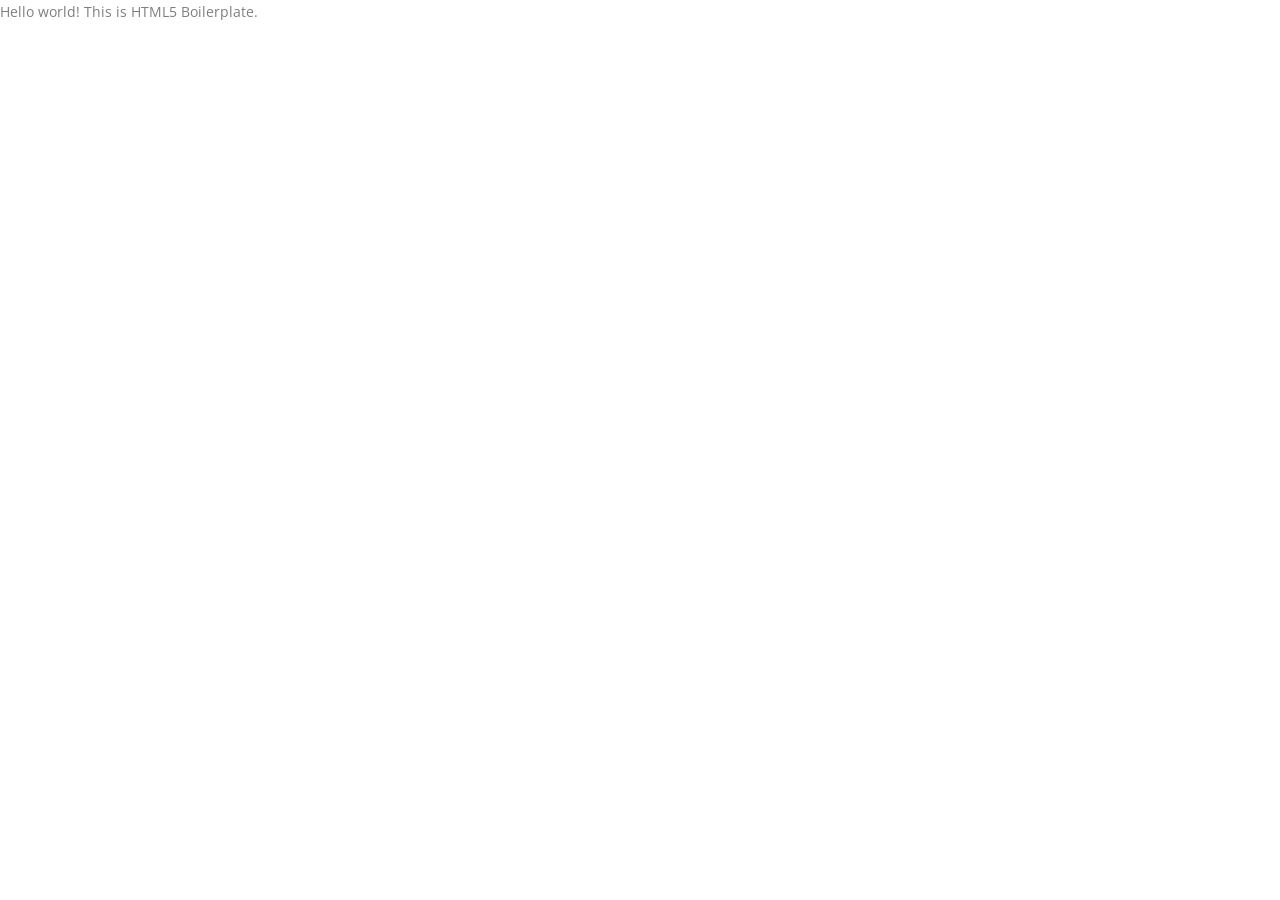
==== index.html @ 87096bba "frontend upload" ====
<!doctype html>
<html class="no-js" lang="">
<head>
  <meta charset="utf-8">
  <title>This is Title.</title>
  <meta name="description" content="">
  <meta name="viewport" content="width=device-width, initial-scale=1">

  <meta property="og:title" content="">
  <meta property="og:type" content="">
  <meta property="og:url" content="">
  <meta property="og:image" content="">

  <link rel="manifest" href="site.webmanifest">
  <link rel="apple-touch-icon" href="icon.png">
  <!-- Place favicon.ico in the root directory -->

  <!-- ALL CSS HERE -->
  <link rel="stylesheet" href="css/fontawesome-all.min.css">
  <link rel="stylesheet" href="css/bootstrap.min.css">
  <link rel="stylesheet" href="css/default.css">
  <link rel="stylesheet" href="css/style.css">
  <link rel="stylesheet" href="css/responsive.css">
</head>
<body>

  <!-- Add your site or application content here -->
  <p>Hello world! This is HTML5 Boilerplate.</p>

  <!-- ALL JS HERE -->
  <script src="js/jquery-1.12.4.min.js"></script>
  <script src="js/bootstrap.bundle.min.js"></script>
  <script src="js/plugins.js"></script>
  <script src="js/main.js"></script>
</body>
</html>
---- css/default.css ----
/* Deafult Margin & Padding */
/*-- Margin Top --*/
.mt-5 {
	margin-top: 5px;
}
.mt-10 {
	margin-top: 10px;
}
.mt-15 {
	margin-top: 15px;
}
.mt-20 {
	margin-top: 20px;
}
.mt-25 {
	margin-top: 25px;
}
.mt-30 {
	margin-top: 30px;
}
.mt-35 {
	margin-top: 35px;
}
.mt-40 {
	margin-top: 40px;
}
.mt-45 {
	margin-top: 45px;
}
.mt-50 {
	margin-top: 50px;
}
.mt-55 {
	margin-top: 55px;
}
.mt-60 {
	margin-top: 60px;
}
.mt-65 {
	margin-top: 65px;
}
.mt-70 {
	margin-top: 70px;
}
.mt-75 {
	margin-top: 75px;
}
.mt-80 {
	margin-top: 80px;
}
.mt-85 {
	margin-top: 85px;
}
.mt-90 {
	margin-top: 90px;
}
.mt-95 {
	margin-top: 95px;
}
.mt-100 {
	margin-top: 100px;
}
.mt-105 {
	margin-top: 105px;
}
.mt-110 {
	margin-top: 110px;
}
.mt-115 {
	margin-top: 115px;
}
.mt-120 {
	margin-top: 120px;
}
.mt-125 {
	margin-top: 125px;
}
.mt-130 {
	margin-top: 130px;
}
.mt-135 {
	margin-top: 135px;
}
.mt-140 {
	margin-top: 140px;
}
.mt-145 {
	margin-top: 145px;
}
.mt-150 {
	margin-top: 150px;
}
.mt-155 {
	margin-top: 155px;
}
.mt-160 {
	margin-top: 160px;
}
.mt-165 {
	margin-top: 165px;
}
.mt-170 {
	margin-top: 170px;
}
.mt-175 {
	margin-top: 175px;
}
.mt-180 {
	margin-top: 180px;
}
.mt-185 {
	margin-top: 185px;
}
.mt-190 {
	margin-top: 190px;
}
.mt-195 {
	margin-top: 195px;
}
.mt-200 {
	margin-top: 200px;
}
/*-- Margin Bottom --*/

.mb-5 {
	margin-bottom: 5px;
}
.mb-10 {
	margin-bottom: 10px;
}
.mb-15 {
	margin-bottom: 15px;
}
.mb-20 {
	margin-bottom: 20px;
}
.mb-25 {
	margin-bottom: 25px;
}
.mb-30 {
	margin-bottom: 30px;
}
.mb-35 {
	margin-bottom: 35px;
}
.mb-40 {
	margin-bottom: 40px;
}
.mb-45 {
	margin-bottom: 45px;
}
.mb-50 {
	margin-bottom: 50px;
}
.mb-55 {
	margin-bottom: 55px;
}
.mb-60 {
	margin-bottom: 60px;
}
.mb-65 {
	margin-bottom: 65px;
}
.mb-70 {
	margin-bottom: 70px;
}
.mb-75 {
	margin-bottom: 75px;
}
.mb-80 {
	margin-bottom: 80px;
}
.mb-85 {
	margin-bottom: 85px;
}
.mb-90 {
	margin-bottom: 90px;
}
.mb-95 {
	margin-bottom: 95px;
}
.mb-100 {
	margin-bottom: 100px;
}
.mb-105 {
	margin-bottom: 105px;
}
.mb-110 {
	margin-bottom: 110px;
}
.mb-115 {
	margin-bottom: 115px;
}
.mb-120 {
	margin-bottom: 120px;
}
.mb-125 {
	margin-bottom: 125px;
}
.mb-130 {
	margin-bottom: 130px;
}
.mb-135 {
	margin-bottom: 135px;
}
.mb-140 {
	margin-bottom: 140px;
}
.mb-145 {
	margin-bottom: 145px;
}
.mb-150 {
	margin-bottom: 150px;
}
.mb-155 {
	margin-bottom: 155px;
}
.mb-160 {
	margin-bottom: 160px;
}
.mb-165 {
	margin-bottom: 165px;
}
.mb-170 {
	margin-bottom: 170px;
}
.mb-175 {
	margin-bottom: 175px;
}
.mb-180 {
	margin-bottom: 180px;
}
.mb-185 {
	margin-bottom: 185px;
}
.mb-190 {
	margin-bottom: 190px;
}
.mb-195 {
	margin-bottom: 195px;
}
.mb-200 {
	margin-bottom: 200px;
}
/*-- Padding Top --*/

.pt-5 {
	padding-top: 5px;
}
.pt-10 {
	padding-top: 10px;
}
.pt-15 {
	padding-top: 15px;
}
.pt-20 {
	padding-top: 20px;
}
.pt-25 {
	padding-top: 25px;
}
.pt-30 {
	padding-top: 30px;
}
.pt-35 {
	padding-top: 35px;
}
.pt-40 {
	padding-top: 40px;
}
.pt-45 {
	padding-top: 45px;
}
.pt-50 {
	padding-top: 50px;
}
.pt-55 {
	padding-top: 55px;
}
.pt-60 {
	padding-top: 60px;
}
.pt-65 {
	padding-top: 65px;
}
.pt-70 {
	padding-top: 70px;
}
.pt-75 {
	padding-top: 75px;
}
.pt-80 {
	padding-top: 80px;
}
.pt-85 {
	padding-top: 85px;
}
.pt-90 {
	padding-top: 90px;
}
.pt-95 {
	padding-top: 95px;
}
.pt-100 {
	padding-top: 100px;
}
.pt-105 {
	padding-top: 105px;
}
.pt-110 {
	padding-top: 110px;
}
.pt-115 {
	padding-top: 115px;
}
.pt-120 {
	padding-top: 120px;
}
.pt-125 {
	padding-top: 125px;
}
.pt-130 {
	padding-top: 130px;
}
.pt-135 {
	padding-top: 135px;
}
.pt-140 {
	padding-top: 140px;
}
.pt-145 {
	padding-top: 145px;
}
.pt-150 {
	padding-top: 150px;
}
.pt-155 {
	padding-top: 155px;
}
.pt-160 {
	padding-top: 160px;
}
.pt-165 {
	padding-top: 165px;
}
.pt-170 {
	padding-top: 170px;
}
.pt-175 {
	padding-top: 175px;
}
.pt-180 {
	padding-top: 180px;
}
.pt-185 {
	padding-top: 185px;
}
.pt-190 {
	padding-top: 190px;
}
.pt-195 {
	padding-top: 195px;
}
.pt-200 {
	padding-top: 200px;
}
/*-- Padding Bottom --*/

.pb-5 {
	padding-bottom: 5px;
}
.pb-10 {
	padding-bottom: 10px;
}
.pb-15 {
	padding-bottom: 15px;
}
.pb-20 {
	padding-bottom: 20px;
}
.pb-25 {
	padding-bottom: 25px;
}
.pb-30 {
	padding-bottom: 30px;
}
.pb-35 {
	padding-bottom: 35px;
}
.pb-40 {
	padding-bottom: 40px;
}
.pb-45 {
	padding-bottom: 45px;
}
.pb-50 {
	padding-bottom: 50px;
}
.pb-55 {
	padding-bottom: 55px;
}
.pb-60 {
	padding-bottom: 60px;
}
.pb-65 {
	padding-bottom: 65px;
}
.pb-70 {
	padding-bottom: 70px;
}
.pb-75 {
	padding-bottom: 75px;
}
.pb-80 {
	padding-bottom: 80px;
}
.pb-85 {
	padding-bottom: 85px;
}
.pb-90 {
	padding-bottom: 90px;
}
.pb-95 {
	padding-bottom: 95px;
}
.pb-100 {
	padding-bottom: 100px;
}
.pb-105 {
	padding-bottom: 105px;
}
.pb-110 {
	padding-bottom: 110px;
}
.pb-115 {
	padding-bottom: 115px;
}
.pb-120 {
	padding-bottom: 120px;
}
.pb-125 {
	padding-bottom: 125px;
}
.pb-130 {
	padding-bottom: 130px;
}
.pb-135 {
	padding-bottom: 135px;
}
.pb-140 {
	padding-bottom: 140px;
}
.pb-145 {
	padding-bottom: 145px;
}
.pb-150 {
	padding-bottom: 150px;
}
.pb-155 {
	padding-bottom: 155px;
}
.pb-160 {
	padding-bottom: 160px;
}
.pb-165 {
	padding-bottom: 165px;
}
.pb-170 {
	padding-bottom: 170px;
}
.pb-175 {
	padding-bottom: 175px;
}
.pb-180 {
	padding-bottom: 180px;
}
.pb-185 {
	padding-bottom: 185px;
}
.pb-190 {
	padding-bottom: 190px;
}
.pb-195 {
	padding-bottom: 195px;
}
.pb-200 {
	padding-bottom: 200px;
}



/*-- Padding Left --*/
.pl-0 {
	padding-left: 0px;
}
.pl-5 {
	padding-left: 5px;
}
.pl-10 {
	padding-left: 10px;
}
.pl-15 {
	padding-left: 15px;
}
.pl-20{
	padding-left: 20px;
}
.pl-25 {
	padding-left: 35px;
}
.pl-30 {
	padding-left: 30px;
}
.pl-35 {
	padding-left: 35px;
}

.pl-35 {
	padding-left: 35px;
}

.pl-40 {
	padding-left: 40px;
}

.pl-45 {
	padding-left: 45px;
}

.pl-50 {
	padding-left: 50px;
}

.pl-55 {
	padding-left: 55px;
}

.pl-60 {
	padding-left: 60px;
}
.pl-65 {
	padding-left: 65px;
}
.pl-70 {
	padding-left: 70px;
}
.pl-75 {
	padding-left: 75px;
}
.pl-80 {
	padding-left: 80px;
}
.pl-85 {
	padding-left: 80px;
}
.pl-90 {
	padding-left: 90px;
}
.pl-95 {
	padding-left: 95px;
}
.pl-100 {
	padding-left: 100px;
}


/*-- Padding Right --*/
.pr-0 {
	padding-right: 0px;
}
.pr-5 {
	padding-right: 5px;
}
.pr-10 {
	padding-right: 10px;
}
.pr-15 {
	padding-right: 15px;
}
.pr-20{
	padding-right: 20px;
}
.pr-25 {
	padding-right: 35px;
}
.pr-30 {
	padding-right: 30px;
}
.pr-35 {
	padding-right: 35px;
}

.pr-35 {
	padding-right: 35px;
}

.pr-40 {
	padding-right: 40px;
}

.pr-45 {
	padding-right: 45px;
}

.pr-50 {
	padding-right: 50px;
}

.pr-55 {
	padding-right: 55px;
}

.pr-60 {
	padding-right: 60px;
}
.pr-65 {
	padding-right: 65px;
}
.pr-70 {
	padding-right: 70px;
}
.pr-75 {
	padding-right: 75px;
}
.pr-80 {
	padding-right: 80px;
}
.pr-85 {
	padding-right: 80px;
}
.pr-90 {
	padding-right: 90px;
}
.pr-95 {
	padding-right: 95px;
}
.pr-100 {
	padding-right: 100px;
}

/* font weight */
.f-700{font-weight: 700;}
.f-600{font-weight: 600;}
.f-500{font-weight: 500;}
.f-400{font-weight: 400;}
.f-300{font-weight: 300;}

/* Background Color */

.gray-bg {
	background: #f4f6fb;
}
.white-bg {
	background: #fff;
}
.black-bg {
	background: #222;
}
.theme-bg {
	background: #222;
}
.primary-bg {
	background: #222;
}
/* Color */

.white-color {
	color: #fff;
}
.black-color {
	color: #222;
}
.theme-color {
	color: #222;
}
.primary-color {
	color: #222;
}
/* black overlay */

[data-overlay] {
	position: relative;
}
[data-overlay]::before {
	background: #000 none repeat scroll 0 0;
	content: "";
	height: 100%;
	left: 0;
	position: absolute;
	top: 0;
	width: 100%;
	z-index: 1;
}
[data-overlay="3"]::before {
	opacity: 0.3;
}
[data-overlay="4"]::before {
	opacity: 0.4;
}
[data-overlay="5"]::before {
	opacity: 0.5;
}
[data-overlay="6"]::before {
	opacity: 0.6;
}
[data-overlay="7"]::before {
	opacity: 0.7;
}
[data-overlay="8"]::before {
	opacity: 0.8;
}
[data-overlay="9"]::before {
	opacity: 0.9;
}
---- css/style.css ----
/*
  Theme Name: Name - Multipurpose HTML Template
  Author: 
  Support: admin@gmail.com
  Description: Creative  HTML5 template.
  Version: 1.0
*/

/* CSS Index 
-----------------------------------
1. Theme default css
2. header
3. slider
4. about-area
5. features-box
6. department
7. team
8. video-area
9. counter
10. footer 
*/



/* 1. Theme default css */
@import url('https://fonts.googleapis.com/css?family=Open+Sans:300,400,600,700|Poppins:300,400,500,600,700');
 body {
	font-family: 'Open Sans', sans-serif;
	font-weight: normal;
	font-style: normal;
}
.img {
	max-width: 100%;
	transition: all 0.3s ease-out 0s;
}
.f-left {
	float: left
}
.f-right {
	float: right
}
.fix {
	overflow: hidden
}
a,
button {
	-webkit-transition: all 0.3s ease-out 0s;
	-moz-transition: all 0.3s ease-out 0s;
	-ms-transition: all 0.3s ease-out 0s;
	-o-transition: all 0.3s ease-out 0s;
	transition: all 0.3s ease-out 0s;
}
a:focus,
.button:focus {
	text-decoration: none;
	outline: none;
}
a:focus,
a:hover,
.portfolio-cat a:hover,
.footer -menu li a:hover {
	color: #2B96CC;
	text-decoration: none;
}
a,
button {
	color: #1696e7;
	outline: medium none;
}
.uppercase {
	text-transform: uppercase;
}
.capitalize {
	text-transform: capitalize;
}
h1,
h2,
h3,
h4,
h5,
h6 {
	font-family: 'Poppins', sans-serif;
	font-weight: normal;
	color: #313131;
	margin-top: 0px;
	font-style: normal;
	font-weight: 400;
	text-transform: normal;
}
h1 a,
h2 a,
h3 a,
h4 a,
h5 a,
h6 a {
	color: inherit;
}
h1 {
	font-size: 40px;
	font-weight: 500;
}
h2 {
	font-size: 35px;
}
h3 {
	font-size: 28px;
}
h4 {
	font-size: 22px;
}
h5 {
	font-size: 18px;
}
h6 {
	font-size: 16px;
}
ul {
	margin: 0px;
	padding: 0px;
}
li {
	list-style: none
}
p {
	font-size: 14px;
	font-weight: normal;
	line-height: 24px;
	color: #7e7e7e;
	margin-bottom: 15px;
}
hr {
	border-bottom: 1px solid #eceff8;
	border-top: 0 none;
	margin: 30px 0;
	padding: 0;
}
label {
	color: #7e7e7e;
	cursor: pointer;
	font-size: 14px;
	font-weight: 400;
}
*::-moz-selection {
	background: #d6b161;
	color: #fff;
	text-shadow: none;
}
::-moz-selection {
	background: #444;
	color: #fff;
	text-shadow: none;
}
::selection {
	background: #444;
	color: #fff;
	text-shadow: none;
}
*::-moz-placeholder {
	color: #555555;
	font-size: 14px;
	opacity: 1;
}
*::placeholder {
	color: #555555;
	font-size: 14px;
	opacity: 1;
}
---- css/responsive.css ----
/* // No media query for `xs` since this is the default in Bootstrap */

/* // X-Small devices (portrait phones, less than 576px) */
@media only screen and (max-width: 575px) {} 
/* // Small devices (landscape phones, 576px and up) */
@media only screen and (min-width: 576px) and (max-width: 767px) {}
/* // Medium devices (tablets, 768px and up) */
@media only screen and (min-width: 768px) and (max-width: 991px) {}
/* // Large devices (desktops, 992px and up) */
@media only screen and (min-width: 992px) and (max-width: 1199px) {}
/* // X-Large devices (large desktops, 1200px and up) */
@media only screen and (min-width: 1200px) and (max-width: 1399px) {}
/* // XX-Large devices (larger desktops, 1400px and up) */
@media only screen and (min-width: 1400px) and (max-width: 1600px) {}
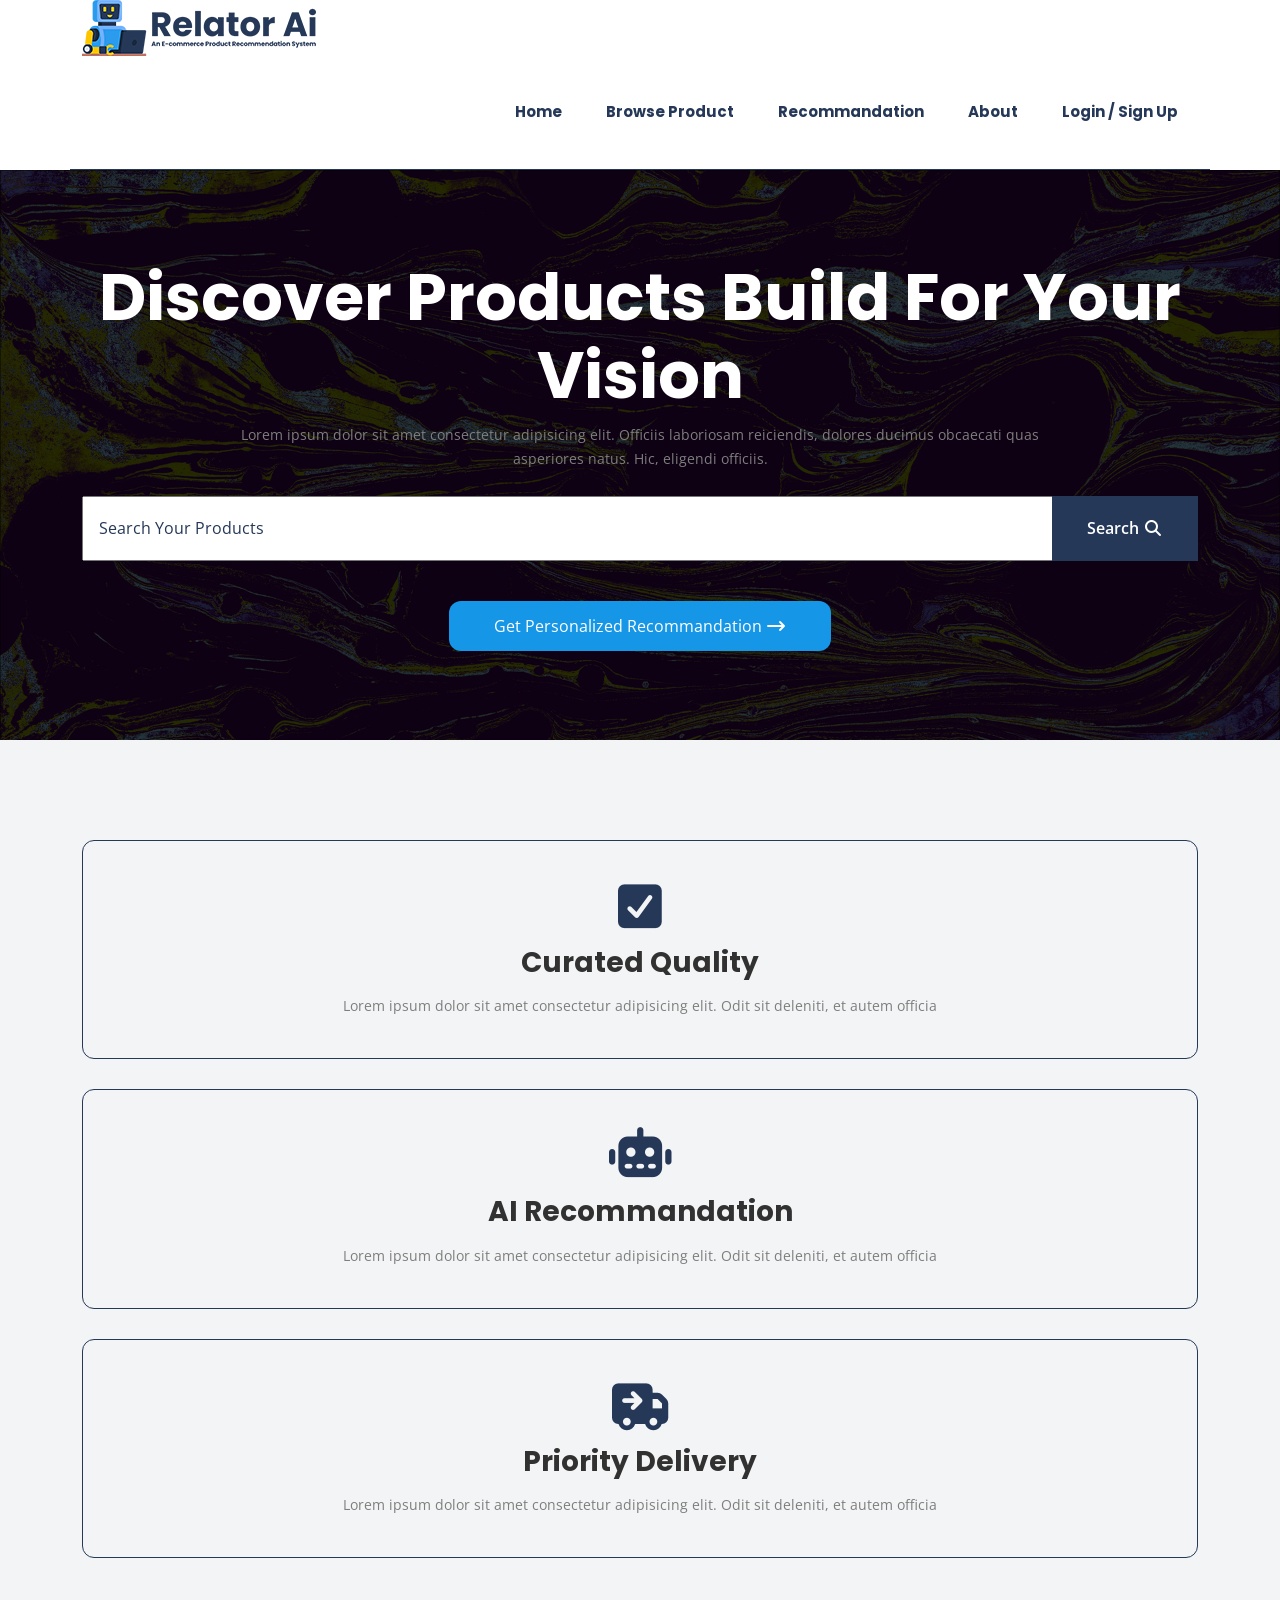
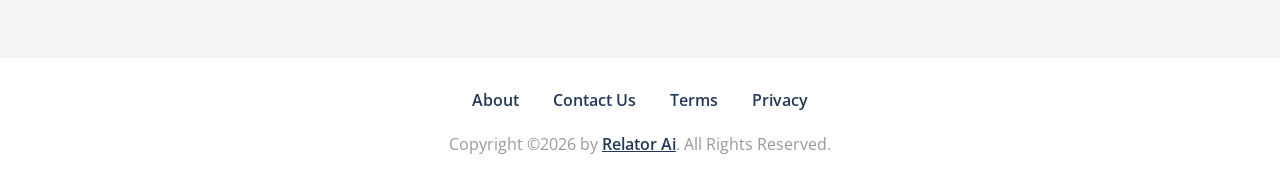
==== commit 14e7b447: "Successfully Completed Home Page" ====
--- a/index.html
+++ b/index.html
@@ -25,7 +25,140 @@
 <body>
 
   <!-- Add your site or application content here -->
-  <p>Hello world! This is HTML5 Boilerplate.</p>
+   <!-- header start here -->
+  <header>
+    <div class="header-area">
+      <div class="container header-area-border">
+        <div class="row align-items-center">
+          <div class="col-xxl-3">
+            <div class="header-area-logo">
+              <a href="index.html"><img src="img/logo/logo.png" alt="Relator Ai"></a>
+            </div>
+          </div>
+          <div class="col-xxl-9">
+            <div class="header-area-main-menu text-end">
+              <nav>
+                <ul>
+                  <li><a href="#">Home</a></li>
+                  <li><a href="#">Browse Product</a></li>
+                  <li><a href="#">Recommandation</a></li>
+                  <li><a href="#">About</a></li>
+                  <li><a href="#">Login / Sign  Up</a></li>
+                </ul>
+              </nav>
+            </div>
+          </div>
+        </div>
+      </div>
+    </div>
+  </header>
+   <!-- header start end -->
+  
+  <main>
+    <!-- slider area start here -->
+    <section class="slider-area slider-height d-flex align-items-center justify-content-center" style="background-image: url(img/slider/slider-img.png);">
+      <div class="container">
+        <div class="row">
+          <div class="col-xxl-8 offset-xxl-2">
+            <div class="single-slider" >
+              <div class="slider-content text-center">
+                <div class="slider-text">
+                  <h2>Discover Products Build For Your Vision</h2>
+                  <p>Lorem ipsum dolor sit amet consectetur adipisicing elit. Officiis laboriosam reiciendis, dolores ducimus obcaecati quas asperiores natus. Hic, eligendi officiis.</p>
+                </div>
+                <div class="slider-form mb-40">
+                  <form action="#" method="post">
+                    <input type="text" placeholder="Search Your Products" autofocus>
+                    <button type="submit">Search <i class="fa-solid fa-magnifying-glass"></i></button>
+                  </form>
+                </div>
+                <a href="#">Get Personalized Recommandation <i class="fa-solid fa-arrow-right-long"></i></a>
+              </div>
+            </div>
+          </div>
+        </div>
+      </div>
+    </section>
+    <!-- slider area end here -->
+
+    <!-- features area start here -->
+    <section class="features-area pt-100 pb-70 gray-bg">
+      <div class="container">
+        <div class="row">
+          <div class="col-xxl-4">
+            <div class="feature-wrapper mb-30 text-center fix">
+              <div class="feature-icon mb-15">
+                <i class="fa-solid fa-square-check"></i>
+              </div>
+              <div class="feature-text">
+                <h3>Curated Quality</h3>
+                <p class="mb-0">Lorem ipsum dolor sit amet consectetur adipisicing elit. Odit sit deleniti, et autem officia</p>
+              </div>
+            </div>
+          </div>
+          <div class="col-xxl-4">
+            <div class="feature-wrapper mb-30 text-center fix">
+              <div class="feature-icon mb-15">
+               <i class="fa-solid fa-robot"></i>
+              </div>
+              <div class="feature-text">
+                <h3>AI Recommandation</h3>
+                <p class="mb-0">Lorem ipsum dolor sit amet consectetur adipisicing elit. Odit sit deleniti, et autem officia</p>
+              </div>
+            </div>
+          </div>
+          <div class="col-xxl-4">
+            <div class="feature-wrapper mb-30 text-center fix">
+              <div class="feature-icon mb-15">
+                <i class="fa-solid fa-truck-arrow-right"></i>
+              </div>
+              <div class="feature-text">
+                <h3>Priority Delivery</h3>
+                <p class="mb-0">Lorem ipsum dolor sit amet consectetur adipisicing elit. Odit sit deleniti, et autem officia</p>
+              </div>
+            </div>
+          </div>
+        </div>
+      </div>
+    </section>
+    <!-- features area end here -->
+  </main>
+
+  <!-- footer start here -->
+   <footer>
+    <div class="footer-area pt-30">
+      <div class="container">
+        <div class="row">
+          <div class="col-xxl-8 offset-xxl-2">
+            <div class="footer-weiget mb-20">
+              <div class="footer-menu text-center">
+                <nav>
+                  <ul>
+                    <li><a href="#">About</a></li>
+                    <li><a href="#">Contact Us</a></li>
+                    <li><a href="#">Terms</a></li>
+                    <li><a href="#">Privacy</a></li>
+                  </ul>
+                </nav>
+              </div>
+            </div>
+          </div>
+        </div>
+      </div>
+    </div>
+    <div class="copyright-area">
+      <div class="container">
+        <div class="row">
+          <div class="col-xxl-12">
+            <div class="copyright-text text-center">
+              <p>Copyright ©2026 by <a href="index.html">Relator Ai</a>. All Rights Reserved.</p>
+            </div>
+          </div>
+        </div>
+      </div>
+    </div>
+   </footer>
+  
 
   <!-- ALL JS HERE -->
   <script src="js/jquery-1.12.4.min.js"></script>
--- a/css/default.css
+++ b/css/default.css
@@ -648,7 +648,7 @@
 /* Background Color */
 
 .gray-bg {
-	background: #f4f6fb;
+	background: #F3F4F5;
 }
 .white-bg {
 	background: #fff;
--- a/css/style.css
+++ b/css/style.css
@@ -165,3 +165,184 @@
 	font-size: 14px;
 	opacity: 1;
 }
+/* header */
+.header-area-border {
+	border-bottom: 1px solid #253858;
+}
+.header-area-main-menu ul li {
+	display: inline-block;
+	margin: 0 20px;
+}
+.header-area-main-menu ul li a {
+	color: #253858;
+	font-size: 15px;
+	font-weight: 700;
+	font-family: 'Poppins', sans-serif;
+	text-decoration: none;
+	padding: 45px 0;
+	display: inline-block;
+	position: relative;
+}
+.header-area-main-menu ul li a::before {
+	content: "";
+	background: #2b9bed;
+	width: 12px;
+	height: 12px;
+	border-radius: 50%;
+	position: absolute;
+	bottom: 23%;
+	left: 0;
+	right: 0;
+	margin: auto;
+	opacity: 0;
+	visibility: hidden;
+	transition: all .3s ease;
+}
+.header-area-main-menu ul li:hover > a {
+	color: #2b9bed;
+}
+.header-area-main-menu ul li:hover > a::before {
+	bottom: 30%;
+	opacity: 1;
+	visibility: visible;
+}
+/* slider area */
+.slider-height {
+	min-height: 570px;
+	background-size: cover;
+}
+.slider-text h2 {
+	color: #fff;
+	font-size: 65px;
+	font-weight: 700;
+}
+.slider-text p {
+	padding: 0 155px;
+	margin-bottom: 25px;
+}
+.slider-form form {
+	position: relative;
+}
+.slider-form input {
+	color: #253858;
+	font-size: 16px;
+	width: 100%;
+	height: 65px;
+	padding: 0 15px;
+}
+.slider-form input::-moz-placeholder {
+	color: #253858;
+	font-size: 16px;
+	opacity: 1;
+}
+.slider-form input::placeholder {
+	color: #253858;
+	font-size: 16px;
+	opacity: 1;
+}
+.slider-form input:focus-visible {
+	outline: none;
+}
+.slider-form button {
+	position: absolute;
+	top: 0;
+	right: 0;
+	height: 65px;
+	color: #fff;
+	background: #253858;
+	font-size: 16px;
+	font-weight: 600;
+	padding: 0 35px;
+	border: none;
+	transition: all .3s ease;
+}
+.slider-form button:hover {
+	background: #1696e7;
+}
+.slider-content > a {
+	color: #fff;
+	text-decoration: none;
+	background: #1696e7;
+	display: inline-block;
+	height: 50px;
+	line-height: 50px;
+	padding: 0 45px;
+	border-radius: 12px;
+	transition: all .3s ease;
+}
+.slider-content > a:hover {
+	background: rgba(22, 151, 231, 0.751);
+	letter-spacing: 1px;
+}
+
+/* features area */
+.feature-wrapper {
+	padding: 40px;
+	border: 1px solid #253858;
+	background: transparent;
+	border-radius: 12px;
+	transition: all .3s ease;
+	cursor: pointer;
+	position: relative;
+}
+.feature-wrapper::before {
+	content: "";
+	background: #ccc;
+	border-radius: 50%;
+	width: 80px;
+	height: 80px;
+	position: absolute;
+	top: -60px;
+	right: 0;
+	opacity: 0;
+	transition: all .3s ease;
+}
+.feature-wrapper:hover::before {
+	top: -50px;
+	opacity: 1;
+}
+.feature-wrapper:hover {
+	background: #253858;
+	border-color: transparent;
+}
+.feature-icon i {
+	color: #253858;
+	font-size: 50px;
+	transition: all .3s ease;
+}
+.feature-wrapper:hover .feature-icon i {
+	color: #fff;
+}
+.feature-text h3 {
+	font-size: 28px;
+	font-weight: 700;
+	transition: all .3s ease;
+	margin-bottom: 15px;
+}
+.feature-wrapper:hover .feature-text h3 {
+	color: #fff;
+}
+.feature-wrapper:hover .feature-text p {
+	color: #eceff8;
+}
+/* footer */
+.footer-menu ul li {
+	display: inline-block;
+	margin: 0 15px;
+}
+.footer-menu ul li a {
+	color: #253858;
+	font-weight: 600;
+	text-decoration: none;
+}
+.footer-menu ul li:hover > a {
+	color: #1696e7;
+}
+.copyright-text p {
+	font-size: 16px;
+	color: #999;
+}
+.copyright-text p > a{
+	font-weight: 600;
+	color: #253858;
+}
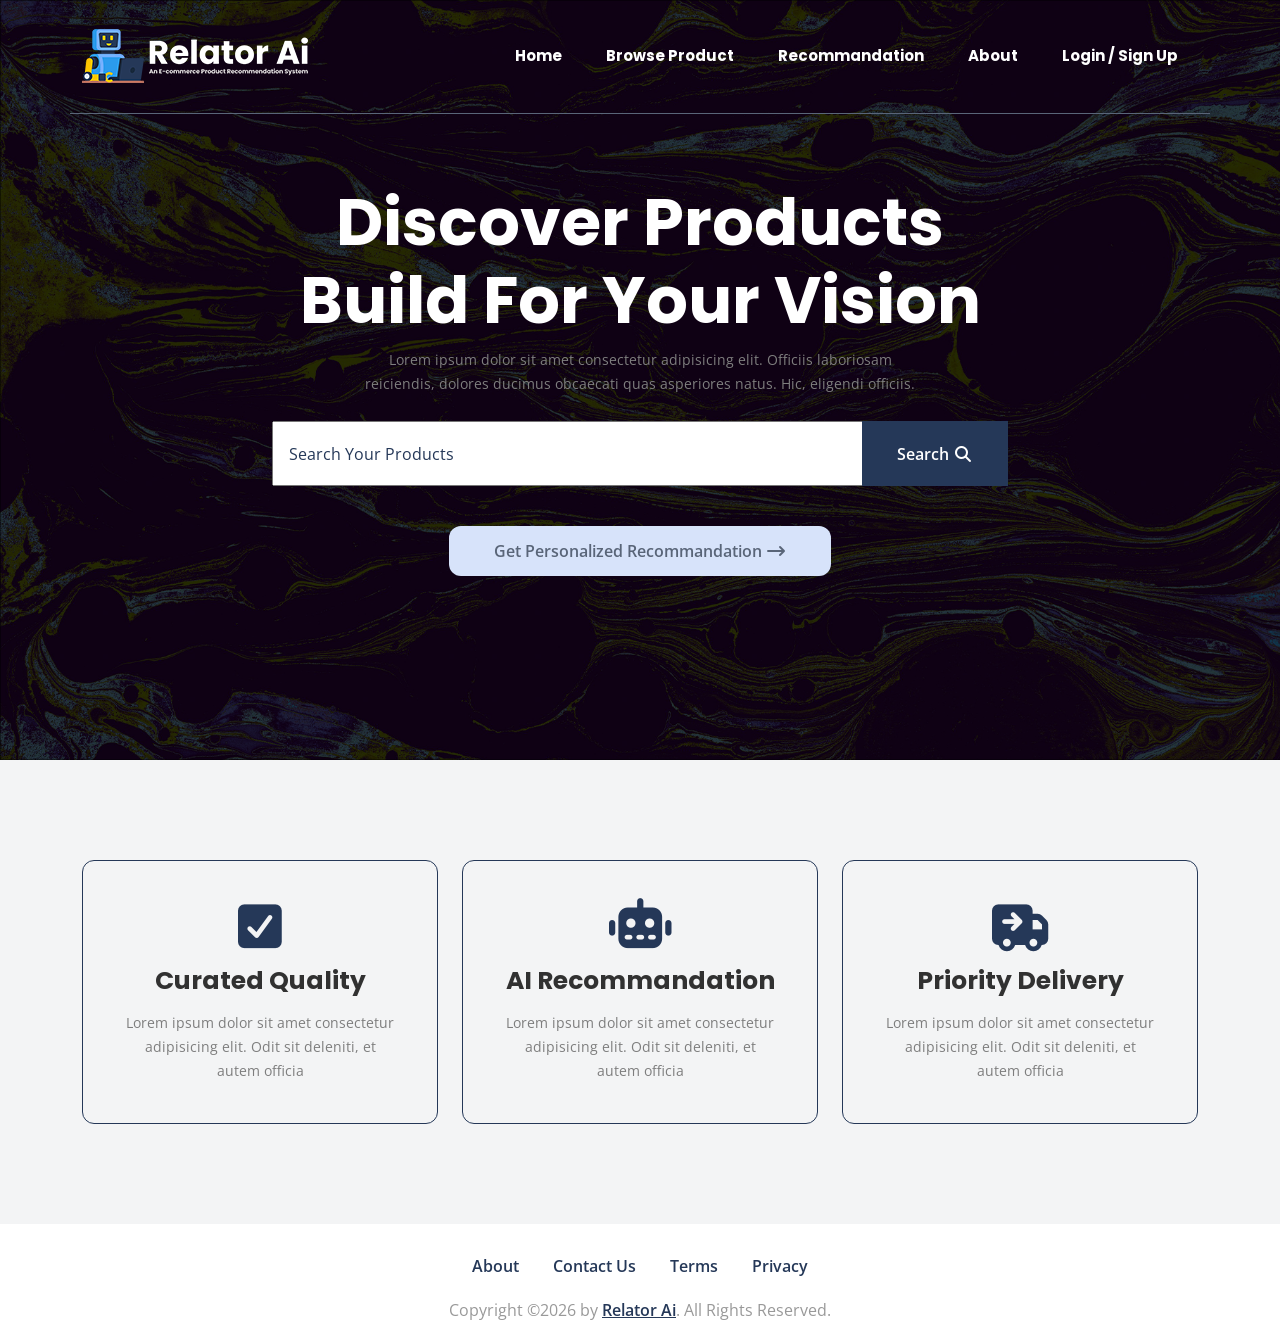
==== commit 43f9ec97: "Successfully Design and Responsive Home Page" ====
--- a/index.html
+++ b/index.html
@@ -18,6 +18,7 @@
   <!-- ALL CSS HERE -->
   <link rel="stylesheet" href="css/fontawesome-all.min.css">
   <link rel="stylesheet" href="css/bootstrap.min.css">
+  <link rel="stylesheet" href="css/meanmenu.css">
   <link rel="stylesheet" href="css/default.css">
   <link rel="stylesheet" href="css/style.css">
   <link rel="stylesheet" href="css/responsive.css">
@@ -27,17 +28,17 @@
   <!-- Add your site or application content here -->
    <!-- header start here -->
   <header>
-    <div class="header-area">
-      <div class="container header-area-border">
+    <div class="header-area header-transparent">
+      <div class="container header-border">
         <div class="row align-items-center">
-          <div class="col-xxl-3">
+          <div class="col-xxl-3 col-xl-3 col-lg-3">
             <div class="header-area-logo">
               <a href="index.html"><img src="img/logo/logo.png" alt="Relator Ai"></a>
             </div>
           </div>
-          <div class="col-xxl-9">
+          <div class="col-xxl-9 col-xl-9 col-lg-9">
             <div class="header-area-main-menu text-end">
-              <nav>
+              <nav id="mobile-menu">
                 <ul>
                   <li><a href="#">Home</a></li>
                   <li><a href="#">Browse Product</a></li>
@@ -48,6 +49,7 @@
               </nav>
             </div>
           </div>
+          <div class="mobile-menu"></div>
         </div>
       </div>
     </div>
@@ -59,7 +61,7 @@
     <section class="slider-area slider-height d-flex align-items-center justify-content-center" style="background-image: url(img/slider/slider-img.png);">
       <div class="container">
         <div class="row">
-          <div class="col-xxl-8 offset-xxl-2">
+          <div class="col-xxl-8 offset-xxl-2 col-xl-8 offset-xl-2 col-lg-10 offset-lg-1">
             <div class="single-slider" >
               <div class="slider-content text-center">
                 <div class="slider-text">
@@ -85,7 +87,7 @@
     <section class="features-area pt-100 pb-70 gray-bg">
       <div class="container">
         <div class="row">
-          <div class="col-xxl-4">
+          <div class="col-xxl-4 col-xl-4 col-lg-6 col-md-6 col-sm-12 col-12">
             <div class="feature-wrapper mb-30 text-center fix">
               <div class="feature-icon mb-15">
                 <i class="fa-solid fa-square-check"></i>
@@ -96,7 +98,7 @@
               </div>
             </div>
           </div>
-          <div class="col-xxl-4">
+          <div class="col-xxl-4 col-xl-4 col-lg-6 col-md-6 col-sm-12 col-12">
             <div class="feature-wrapper mb-30 text-center fix">
               <div class="feature-icon mb-15">
                <i class="fa-solid fa-robot"></i>
@@ -107,7 +109,7 @@
               </div>
             </div>
           </div>
-          <div class="col-xxl-4">
+          <div class="col-xxl-4 col-xl-4 col-lg-6 col-md-6 col-sm-12 col-12">
             <div class="feature-wrapper mb-30 text-center fix">
               <div class="feature-icon mb-15">
                 <i class="fa-solid fa-truck-arrow-right"></i>
@@ -158,11 +160,13 @@
       </div>
     </div>
    </footer>
+  <!-- footer end here -->
   
 
   <!-- ALL JS HERE -->
   <script src="js/jquery-1.12.4.min.js"></script>
   <script src="js/bootstrap.bundle.min.js"></script>
+  <script src="js/jquery.meanmenu.min.js"></script>
   <script src="js/plugins.js"></script>
   <script src="js/main.js"></script>
 </body>
--- a/css/style.css
+++ b/css/style.css
@@ -166,15 +166,21 @@
 	opacity: 1;
 }
 /* header */
-.header-area-border {
-	border-bottom: 1px solid #253858;
+.header-transparent {
+	position: absolute;
+	top: 0;
+	left: 0;
+	right: 0;
+}
+.header-border {
+	border-bottom: 1px solid #596578;
 }
 .header-area-main-menu ul li {
 	display: inline-block;
 	margin: 0 20px;
 }
 .header-area-main-menu ul li a {
-	color: #253858;
+	color: #fff;
 	font-size: 15px;
 	font-weight: 700;
 	font-family: 'Poppins', sans-serif;
@@ -208,7 +214,7 @@
 }
 /* slider area */
 .slider-height {
-	min-height: 570px;
+	min-height: 760px;
 	background-size: cover;
 }
 .slider-text h2 {
@@ -260,9 +266,10 @@
 	background: #1696e7;
 }
 .slider-content > a {
-	color: #fff;
-	text-decoration: none;
-	background: #1696e7;
+	color: #596578;
+	font-weight: 600;
+	text-decoration: none;
+	background: #D7E3FA;
 	display: inline-block;
 	height: 50px;
 	line-height: 50px;
@@ -271,6 +278,7 @@
 	transition: all .3s ease;
 }
 .slider-content > a:hover {
+	color: #fff;
 	background: rgba(22, 151, 231, 0.751);
 	letter-spacing: 1px;
 }
--- a/css/responsive.css
+++ b/css/responsive.css
@@ -1,14 +1,107 @@
 /* // No media query for `xs` since this is the default in Bootstrap */
 
 /* // X-Small devices (portrait phones, less than 576px) */
-@media only screen and (max-width: 575px) {} 
+@media only screen and (max-width: 575px) {
+    .slider-height {
+        min-height: 660px;
+    }
+
+    .slider-text p {
+        padding: 0;
+    }
+
+    .feature-text h3 {
+        font-size: 23px;
+    }
+
+    .header-border {
+        border: none;
+    }
+
+    .header-transparent {
+        padding-top: 15px;
+        padding-bottom: 5px;
+    }
+
+    .slider-text h2 {
+        font-size: 42px;
+    }
+}
+
 /* // Small devices (landscape phones, 576px and up) */
-@media only screen and (min-width: 576px) and (max-width: 767px) {}
+@media only screen and (min-width: 576px) and (max-width: 767px) {
+    .slider-height {
+        min-height: 660px;
+    }
+
+    .slider-text p {
+        padding: 0;
+    }
+
+    .feature-text h3 {
+        font-size: 23px;
+    }
+
+    .header-border {
+        border: none;
+    }
+
+    .header-transparent {
+        padding-top: 15px;
+        padding-bottom: 5px;
+    }
+
+    .slider-text h2 {
+        font-size: 48px;
+    }
+}
+
 /* // Medium devices (tablets, 768px and up) */
-@media only screen and (min-width: 768px) and (max-width: 991px) {}
+@media only screen and (min-width: 768px) and (max-width: 991px) {
+    .slider-text p {
+        padding: 0 90px;
+    }
+
+    .feature-text h3 {
+        font-size: 23px;
+    }
+
+    .header-border {
+        border: none;
+    }
+
+    .header-transparent {
+        padding-top: 15px;
+        padding-bottom: 5px;
+    }
+
+}
+
 /* // Large devices (desktops, 992px and up) */
-@media only screen and (min-width: 992px) and (max-width: 1199px) {}
+@media only screen and (min-width: 992px) and (max-width: 1199px) {
+    .slider-text p {
+        padding: 0 90px;
+    }
+
+    .feature-text h3 {
+        font-size: 25px;
+    }
+
+    .header-area-main-menu ul li {
+        margin: 0 12px;
+    }
+}
+
 /* // X-Large devices (large desktops, 1200px and up) */
-@media only screen and (min-width: 1200px) and (max-width: 1399px) {}
+@media only screen and (min-width: 1200px) and (max-width: 1399px) {
+    .slider-text p {
+        padding: 0 90px;
+    }
+
+    .feature-text h3 {
+        font-size: 25px;
+    }
+}
+
 /* // XX-Large devices (larger desktops, 1400px and up) */
 @media only screen and (min-width: 1400px) and (max-width: 1600px) {}
